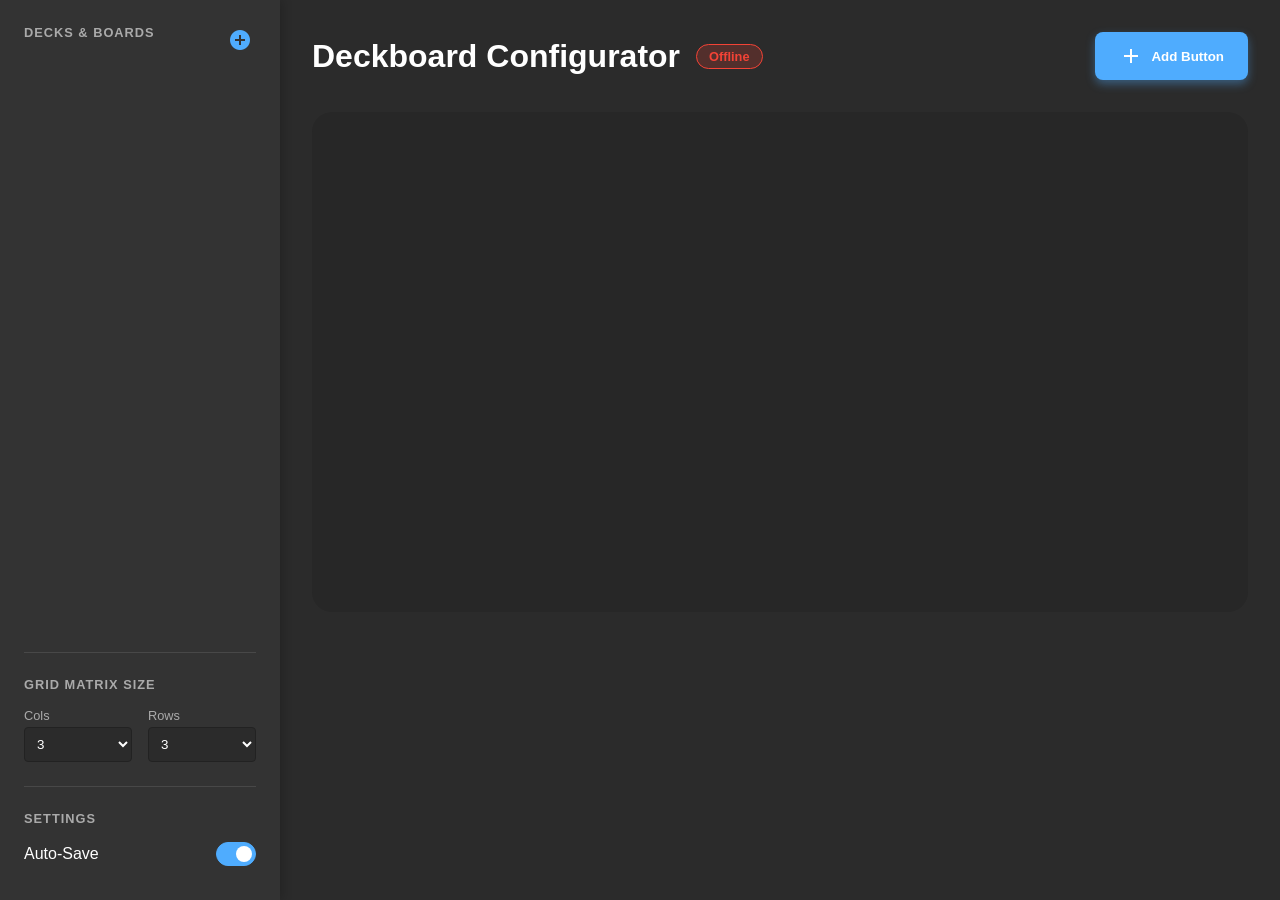
==== deckboard_daemon/frontend/index.html @ f5ce04fb "feat: implement Web UI grid snapping, system apps integration, and mobile drag-drop protections" ====
<!DOCTYPE html>
<html lang="en">
<head>
    <meta charset="UTF-8">
    <meta name="viewport" content="width=device-width, initial-scale=1.0">
    <title>Deckboard Configurator</title>
    <!-- Google Material Symbols Outlined -->
    <link href="https://fonts.googleapis.com/css2?family=Material+Symbols+Outlined:opsz,wght,FILL,GRAD@24,400,0,0" rel="stylesheet" />
    <link rel="stylesheet" href="style.css">
</head>
<body oncontextmenu="return false;"> <!-- Basic block for right-click inspect -->
    <div class="layout-container">
        <!-- Sidebar -->
        <aside class="sidebar">
            <div class="sidebar-header">
                <h3>DECKS & BOARDS</h3>
                <button id="add-board-btn" class="icon-btn" title="Create New Deck Board"><span class="material-symbols-outlined">add_circle</span></button>
            </div>
            <div id="board-list" class="board-list">
                <!-- Boards generated here -->
            </div>
            
            <div class="sidebar-divider"></div>
            
            <div class="sidebar-settings">
                <h3>GRID MATRIX SIZE</h3>
                <div class="size-controls">
                    <div class="input-group">
                        <label>Cols</label>
                        <select id="grid-cols-select">
                            <option value="3">3</option>
                            <option value="4">4</option>
                            <option value="5">5</option>
                            <option value="6">6</option>
                            <option value="7">7</option>
                            <option value="8">8</option>
                        </select>
                    </div>
                    <div class="input-group">
                        <label>Rows</label>
                        <select id="grid-rows-select">
                            <option value="3">3</option>
                            <option value="4">4</option>
                            <option value="5">5</option>
                            <option value="6">6</option>
                            <option value="7">7</option>
                            <option value="8">8</option>
                        </select>
                    </div>
                </div>

                <div class="sidebar-divider"></div>
                
                <h3>SETTINGS</h3>
                <div class="setting-toggle" style="margin-bottom: 10px;">
                    <label>Auto-Save</label>
                    <label class="switch">
                        <input type="checkbox" id="autosave-toggle" checked>
                        <span class="slider round"></span>
                    </label>
                </div>
            </div>
        </aside>

        <!-- Main Content -->
        <div class="main-content">
            <header>
                <div class="header-left">
                    <h1>Deckboard Configurator</h1>
                    <span id="connection-status" class="status-offline">Offline</span>
                </div>
                <div class="header-right">
                    <button id="manual-save-btn" class="btn-primary" style="display: none;"><span class="material-symbols-outlined">save</span> Save & Apply</button>
                    <button id="add-btn" class="btn-primary"><span class="material-symbols-outlined">add</span> Add Button</button>
                </div>
            </header>

            <main>
                <div class="matrix-container" id="matrix-container">
                    <!-- Grid will be generated here -->
                </div>
            </main>
        </div>
    </div>

    <!-- Modal for adding/editing buttons -->
    <div id="editor-modal" class="modal">
        <div class="modal-content">
            <h2 id="modal-title">Edit Button</h2>
            <form id="editor-form">
                <input type="hidden" id="edit-id">
                
                <div class="form-group">
                    <label>Item Type</label>
                    <select id="edit-type">
                        <option value="button">Standard Button</option>
                        <option value="volume_slider">Volume Slider</option>
                        <option value="brightness_slider">Brightness Slider</option>
                    </select>
                </div>

                <div class="form-group" id="title-group">
                    <label>Button Label</label>
                    <input type="text" id="edit-title">
                </div>
                
                <div class="form-group">
                    <label>Tile Size Span</label>
                    <select id="edit-span">
                        <option value="1x1">Normal Square Tile (1x1)</option>
                        <option value="2x1">Wide Tile (2x1)</option>
                        <option value="2x2">Big Square Tile (2x2)</option>
                        <option value="1x3">Vertical Slider (1x3)</option>
                        <option value="1x4">Tall Vertical Slider (1x4)</option>
                        <option value="custom">Custom</option>
                    </select>
                    <div id="custom-span-inputs" class="size-inputs" style="display: none; margin-top: 10px;">
                        <input type="number" id="edit-span-cols" min="1" max="8" value="1">
                        <span>x</span>
                        <input type="number" id="edit-span-rows" min="1" max="8" value="1">
                    </div>
                </div>

                <div class="form-group" id="action-group">
                    <label>Action Type</label>
                    <select id="edit-action">
                        <option value="launch_app">Launch Application</option>
                        <option value="open_url">Open Website URL</option>
                        <option value="audio_volume">Audio Volume Control</option>
                        <option value="brightness">Brightness Control</option>
                        <option value="audio_mute_toggle">Toggle Audio Mute</option>
                        <option value="mpris_action">Media Control</option>
                        <option value="kde_action">KDE System Action</option>
                    </select>
                </div>
                
                <div class="form-group" id="payload-group">
                    <div style="display: flex; justify-content: space-between; align-items: center; margin-bottom: 0.5rem;">
                        <label style="margin-bottom: 0;">Payload (App / URL)</label>
                        <label style="font-size: 0.8rem; display: flex; align-items: center; gap: 5px;">
                            <input type="checkbox" id="custom-payload-toggle"> Custom Command/URL
                        </label>
                    </div>
                    
                    <!-- Searchable Dropdown for System Apps -->
                    <div id="app-search-container" class="dropdown-container">
                        <input type="text" id="app-search-input" placeholder="Search installed apps (e.g. discover)..." autocomplete="off">
                        <ul id="app-search-results" class="dropdown-list"></ul>
                        <input type="hidden" id="edit-payload-app">
                    </div>

                    <!-- Custom Payload Textbox -->
                    <input type="text" id="edit-payload-custom" style="display: none;" placeholder="e.g. flatpak run org.kde.discover">
                </div>
                
                <div class="form-group" id="icon-group">
                    <label>Icon Name (Material Symbols)</label>
                    <input type="text" id="edit-icon" placeholder="e.g. terminal, language, volume_up">
                </div>
                
                <div class="modal-actions">
                    <button type="button" id="btn-cancel" class="btn-secondary">Cancel</button>
                    <button type="button" id="btn-delete" class="btn-danger">Delete Button</button>
                    <button type="submit" class="btn-primary">Save Button</button>
                </div>
            </form>
        </div>
    </div>

    <!-- Security blocker script (F12) -->
    <script>
        document.onkeydown = function(e) {
            if(e.keyCode == 123) return false;
            if(e.ctrlKey && e.shiftKey && e.keyCode == 'I'.charCodeAt(0)) return false;
            if(e.ctrlKey && e.shiftKey && e.keyCode == 'C'.charCodeAt(0)) return false;
            if(e.ctrlKey && e.shiftKey && e.keyCode == 'J'.charCodeAt(0)) return false;
            if(e.ctrlKey && e.keyCode == 'U'.charCodeAt(0)) return false;
        }
    </script>
    <script src="app.js"></script>
</body>
</html>
---- deckboard_daemon/frontend/style.css ----
:root {
    --bg-color: #2b2b2b;
    --card-color: #333333;
    --text-primary: #ffffff;
    --text-secondary: #aaaaaa;
    --accent-color: #4facfe;
    --danger-color: #ff4b4b;
    --success-color: #16A34A;
    
    --shadow-light: #3a3a3a;
    --shadow-dark: #222222;
}

* {
    box-sizing: border-box;
    margin: 0;
    padding: 0;
    font-family: 'Inter', -apple-system, BlinkMacSystemFont, 'Segoe UI', Roboto, Helvetica, Arial, sans-serif;
}

body {
    background-color: var(--bg-color);
    color: var(--text-primary);
    height: 100vh;
    overflow: hidden;
}

/* Material Symbols */
.material-symbols-outlined {
    font-variation-settings: 'FILL' 1, 'wght' 400, 'GRAD' 0, 'opsz' 24;
    vertical-align: middle;
}

/* Layout */
.layout-container {
    display: flex;
    height: 100%;
}

.sidebar {
    width: 280px;
    background-color: var(--card-color);
    padding: 1.5rem;
    display: flex;
    flex-direction: column;
    box-shadow: 2px 0 10px rgba(0,0,0,0.2);
    z-index: 10;
}

.main-content {
    flex-grow: 1;
    display: flex;
    flex-direction: column;
    overflow-y: auto;
    padding: 2rem;
}

/* Sidebar Components */
.sidebar h3 {
    font-size: 0.8rem;
    color: var(--text-secondary);
    margin-bottom: 1rem;
    letter-spacing: 1px;
}

.sidebar-header {
    display: flex;
    justify-content: space-between;
    align-items: center;
    margin-bottom: 0.5rem;
}

.board-list {
    flex-grow: 1;
    overflow-y: auto;
}

.board-item {
    display: flex;
    align-items: center;
    padding: 0.75rem 1rem;
    border-radius: 0.5rem;
    cursor: pointer;
    margin-bottom: 0.5rem;
    transition: background-color 0.2s;
}

.board-item:hover {
    background-color: rgba(255,255,255,0.05);
}

.board-item.active {
    background-color: var(--accent-color);
    color: white;
}

.board-item span.title {
    flex-grow: 1;
    margin-left: 0.75rem;
    font-size: 0.9rem;
    font-weight: 600;
}

.sidebar-divider {
    height: 1px;
    background-color: rgba(255,255,255,0.1);
    margin: 1.5rem 0;
}

/* Form Controls in Sidebar */
.size-controls {
    display: flex;
    gap: 1rem;
}

.input-group {
    flex: 1;
}

.input-group label {
    display: block;
    font-size: 0.8rem;
    color: var(--text-secondary);
    margin-bottom: 0.25rem;
}

.input-group select, .sidebar-settings input {
    width: 100%;
    padding: 0.5rem;
    border-radius: 0.25rem;
    background: var(--bg-color);
    border: 1px solid var(--shadow-dark);
    color: white;
}

/* Header & Main */
header {
    display: flex;
    justify-content: space-between;
    align-items: center;
    margin-bottom: 2rem;
}

.header-left {
    display: flex;
    align-items: center;
    gap: 1rem;
}

.header-right {
    display: flex;
    gap: 1rem;
}

#connection-status {
    padding: 0.25rem 0.75rem;
    border-radius: 1rem;
    font-size: 0.8rem;
    font-weight: bold;
}

.status-online { background-color: rgba(76, 175, 80, 0.2); color: #4CAF50; border: 1px solid #4CAF50; }
.status-offline { background-color: rgba(244, 67, 54, 0.2); color: #F44336; border: 1px solid #F44336; }

/* Buttons */
button {
    cursor: pointer;
    border: none;
    outline: none;
    font-weight: bold;
    transition: all 0.2s;
    display: flex;
    align-items: center;
    justify-content: center;
    gap: 0.5rem;
}

.icon-btn {
    background: transparent;
    color: var(--accent-color);
    padding: 0.25rem;
}
.icon-btn:hover { filter: brightness(1.2); }

.btn-primary {
    background: var(--accent-color);
    color: white;
    padding: 0.75rem 1.5rem;
    border-radius: 0.5rem;
    box-shadow: 0 4px 10px rgba(79, 172, 254, 0.4);
}
.btn-primary:hover { filter: brightness(1.1); }

#manual-save-btn {
    background: var(--success-color);
    box-shadow: 0 4px 10px rgba(22, 163, 74, 0.4);
}

.btn-secondary {
    background: transparent;
    color: var(--text-secondary);
    padding: 0.75rem 1.5rem;
    border-radius: 0.5rem;
    border: 1px solid var(--text-secondary);
}
.btn-secondary:hover { color: white; border-color: white; }

.btn-danger {
    background: transparent;
    color: var(--danger-color);
    padding: 0.75rem 1.5rem;
    border-radius: 0.5rem;
    border: 1px solid var(--danger-color);
}
.btn-danger:hover { background: var(--danger-color); color: white; }

/* Grid Layout */
.matrix-container {
    display: grid;
    gap: 12px;
    background: rgba(0,0,0,0.1);
    padding: 20px;
    border-radius: 20px;
    min-height: 500px;
}

/* Neumorphic Tiles */
.deck-tile {
    background: var(--card-color);
    border-radius: 18px;
    box-shadow: 
        5px 5px 10px var(--shadow-dark),
        -5px -5px 10px var(--shadow-light);
    display: flex;
    flex-direction: column;
    align-items: center;
    justify-content: center;
    padding: 1rem;
    cursor: grab;
    transition: transform 0.1s;
    user-select: none;
}

.deck-tile:active {
    cursor: grabbing;
    transform: scale(0.95);
    box-shadow: 
        inset 5px 5px 10px var(--shadow-dark),
        inset -5px -5px 10px var(--shadow-light);
}

.deck-tile.dragging-ghost {
    opacity: 0.6;
}

.deck-tile.dragging {
    opacity: 0.15;
}

.deck-tile-empty {
    background: rgba(255, 255, 255, 0.02);
    border: 2px dashed rgba(255, 255, 255, 0.1);
    border-radius: 18px;
    display: flex;
    align-items: center;
    justify-content: center;
    color: rgba(255,255,255,0.1);
    transition: all 0.2s;
}
.deck-tile-empty.drag-over-green {
    background: rgba(76, 175, 80, 0.2);
    border-color: var(--success-color);
}
.deck-tile-empty.drag-over-red {
    background: rgba(244, 67, 54, 0.2);
    border-color: var(--danger-color);
}

.tile-icon {
    font-size: 2rem;
    margin-bottom: 0.5rem;
    color: var(--accent-color);
}
.tile-icon .material-symbols-outlined {
    font-size: inherit;
}

.tile-title {
    font-size: 0.85rem;
    font-weight: bold;
    text-align: center;
    overflow: hidden;
    text-overflow: ellipsis;
    white-space: nowrap;
    width: 100%;
}

.tile-slider-track {
    width: 8px;
    flex-grow: 1;
    background: var(--bg-color);
    border-radius: 4px;
    margin-top: 8px;
    display: flex;
    align-items: flex-end;
}
.tile-slider-fill {
    width: 100%;
    height: 50%;
    background: var(--accent-color);
    border-radius: 4px;
}

/* Modal */
.modal {
    display: none;
    position: fixed;
    z-index: 100;
    left: 0;
    top: 0;
    width: 100%;
    height: 100%;
    background-color: rgba(0,0,0,0.7);
    backdrop-filter: blur(5px);
    align-items: center;
    justify-content: center;
}
.modal.show {
    display: flex;
}

.modal-content {
    background-color: var(--card-color);
    padding: 2rem;
    border-radius: 1rem;
    width: 100%;
    max-width: 500px;
    max-height: 90vh;
    overflow-y: visible;
    box-shadow: 0 10px 30px rgba(0,0,0,0.5);
}

.modal-content h2 {
    margin-bottom: 1.5rem;
}

.form-group {
    margin-bottom: 1rem;
}
.form-group label {
    display: block;
    margin-bottom: 0.5rem;
    color: var(--text-secondary);
    font-size: 0.9rem;
}
.form-group input[type="text"], .form-group input[type="number"], .form-group select {
    width: 100%;
    padding: 0.75rem;
    border-radius: 0.5rem;
    border: 1px solid var(--shadow-dark);
    background: var(--bg-color);
    color: white;
    outline: none;
}
.form-group input:focus, .form-group select:focus {
    border-color: var(--accent-color);
}

.size-inputs {
    display: flex;
    align-items: center;
    gap: 1rem;
}
.size-inputs input {
    width: 80px;
}

/* Dropdown specific */
.dropdown-container {
    position: relative;
    width: 100%;
}
.dropdown-list {
    position: absolute;
    top: 100%;
    left: 0;
    right: 0;
    background: var(--bg-color);
    border: 1px solid var(--accent-color);
    border-top: none;
    border-radius: 0 0 0.5rem 0.5rem;
    max-height: 200px;
    overflow-y: auto;
    z-index: 1000;
    list-style: none;
    display: none;
}
.dropdown-list.show {
    display: block;
}
.dropdown-list li {
    padding: 10px;
    cursor: pointer;
    border-bottom: 1px solid var(--shadow-dark);
    display: flex;
    align-items: center;
    gap: 10px;
}
.dropdown-list li:hover, .dropdown-list li.active {
    background-color: var(--accent-color);
}
.dropdown-list li .app-icon {
    font-size: 1.2rem;
}
.dropdown-list li .app-name {
    font-weight: bold;
    font-size: 0.9rem;
}
.dropdown-list li .app-payload {
    font-size: 0.7rem;
    color: var(--text-secondary);
}
.dropdown-list li:hover .app-payload, .dropdown-list li.active .app-payload {
    color: rgba(255,255,255,0.7);
}

.modal-actions {
    display: flex;
    justify-content: flex-end;
    gap: 1rem;
    margin-top: 2rem;
}

/* Toggle Switch */
.setting-toggle {
    display: flex;
    justify-content: space-between;
    align-items: center;
}

.switch {
  position: relative;
  display: inline-block;
  width: 40px;
  height: 24px;
}
.switch input { 
  opacity: 0;
  width: 0;
  height: 0;
}
.slider {
  position: absolute;
  cursor: pointer;
  top: 0;
  left: 0;
  right: 0;
  bottom: 0;
  background-color: var(--bg-color);
  transition: .4s;
  border: 1px solid var(--shadow-dark);
}
.slider:before {
  position: absolute;
  content: "";
  height: 16px;
  width: 16px;
  left: 3px;
  bottom: 3px;
  background-color: var(--text-secondary);
  transition: .4s;
}
input:checked + .slider {
  background-color: var(--accent-color);
  border-color: var(--accent-color);
}
input:checked + .slider:before {
  transform: translateX(16px);
  background-color: white;
}
.slider.round {
  border-radius: 24px;
}
.slider.round:before {
  border-radius: 50%;
}
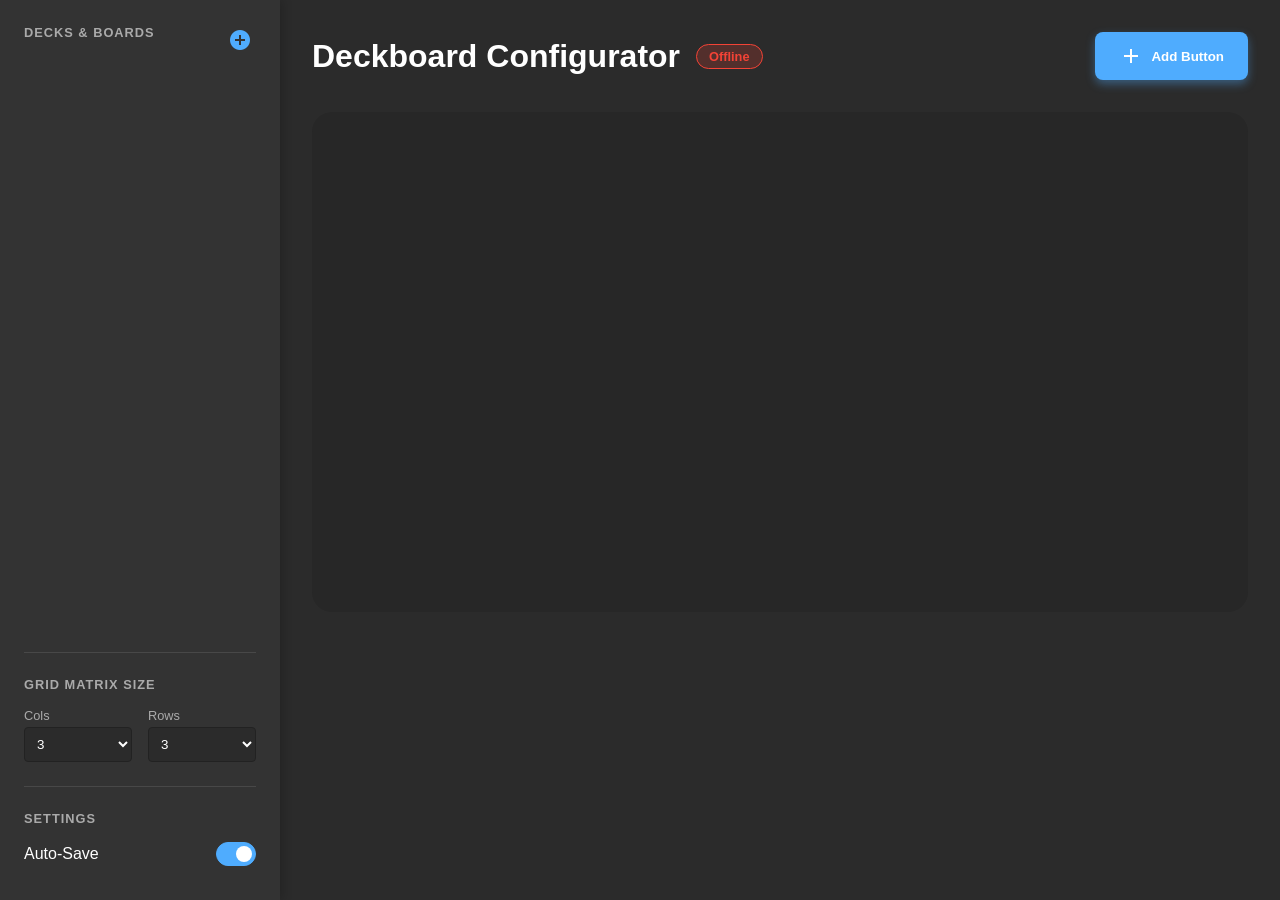
==== commit 83157d37: "feat: restrict application launches to approved identities" ====
--- a/deckboard_daemon/frontend/index.html
+++ b/deckboard_daemon/frontend/index.html
@@ -70,6 +70,7 @@
                     <span id="connection-status" class="status-offline">Offline</span>
                 </div>
                 <div class="header-right">
+                    <button id="reload-config-btn" class="btn-secondary" style="display: none;" title="Discard local edits and reload the server config">Reload Server Config</button>
                     <button id="manual-save-btn" class="btn-primary" style="display: none;"><span class="material-symbols-outlined">save</span> Save & Apply</button>
                     <button id="add-btn" class="btn-primary"><span class="material-symbols-outlined">add</span> Add Button</button>
                 </div>
@@ -80,6 +81,24 @@
                     <!-- Grid will be generated here -->
                 </div>
             </main>
+        </div>
+    </div>
+
+    <!-- Modal for standalone-server pairing -->
+    <div id="auth-modal" class="modal auth-modal" aria-hidden="true">
+        <div class="modal-content">
+            <h2>Pair with Deckboard</h2>
+            <p class="auth-hint">Enter the one-time pairing code shown by the standalone server.</p>
+            <form id="auth-form">
+                <div class="form-group">
+                    <label for="pairing-code">Pairing code</label>
+                    <input type="password" id="pairing-code" autocomplete="one-time-code" spellcheck="false">
+                </div>
+                <p id="auth-error" class="auth-error" role="alert" aria-live="polite"></p>
+                <div class="modal-actions">
+                    <button type="submit" class="btn-primary">Connect</button>
+                </div>
+            </form>
         </div>
     </div>
 
@@ -131,31 +150,58 @@
                         <option value="audio_mute_toggle">Toggle Audio Mute</option>
                         <option value="mpris_action">Media Control</option>
                         <option value="kde_action">KDE System Action</option>
+                        <option value="clock_widget">Dynamic Clock Widget</option>
                     </select>
                 </div>
                 
                 <div class="form-group" id="payload-group">
                     <div style="display: flex; justify-content: space-between; align-items: center; margin-bottom: 0.5rem;">
-                        <label style="margin-bottom: 0;">Payload (App / URL)</label>
-                        <label style="font-size: 0.8rem; display: flex; align-items: center; gap: 5px;">
-                            <input type="checkbox" id="custom-payload-toggle"> Custom Command/URL
-                        </label>
+                        <label style="margin-bottom: 0;">Payload (Approved App / URL)</label>
                     </div>
                     
                     <!-- Searchable Dropdown for System Apps -->
                     <div id="app-search-container" class="dropdown-container">
-                        <input type="text" id="app-search-input" placeholder="Search installed apps (e.g. discover)..." autocomplete="off">
+                        <input type="text" id="app-search-input" placeholder="Search approved applications..." autocomplete="off">
                         <ul id="app-search-results" class="dropdown-list"></ul>
                         <input type="hidden" id="edit-payload-app">
                     </div>
+                    <p id="approved-apps-hint" role="status" style="display: none;"></p>
+                    <p id="launch-app-error" role="alert" style="display: none;"></p>
 
                     <!-- Custom Payload Textbox -->
-                    <input type="text" id="edit-payload-custom" style="display: none;" placeholder="e.g. flatpak run org.kde.discover">
+                    <input type="text" id="edit-payload-custom" style="display: none;" placeholder="https://example.com">
+                    
+                    <!-- Predefined Dropdowns for Media / KDE -->
+                    <select id="edit-payload-media" style="display: none;">
+                        <option value="play-pause">Play / Pause</option>
+                        <option value="next">Next Track</option>
+                        <option value="previous">Previous Track</option>
+                        <option value="volume_up">Volume Up</option>
+                        <option value="volume_down">Volume Down</option>
+                        <option value="mute">Toggle Mute</option>
+                    </select>
+
+                    <select id="edit-payload-kde" style="display: none;">
+                        <option value="sleep">Sleep / Suspend</option>
+                        <option value="shutdown">Shutdown</option>
+                        <option value="lock">Lock Screen</option>
+                        <option value="logout">Logout</option>
+                    </select>
                 </div>
                 
                 <div class="form-group" id="icon-group">
                     <label>Icon Name (Material Symbols)</label>
                     <input type="text" id="edit-icon" placeholder="e.g. terminal, language, volume_up">
+                    
+                    <label style="margin-top: 10px; display: block;">Or Upload Custom Image / GIF</label>
+                    <input type="file" id="edit-image-upload" accept="image/png, image/jpeg, image/gif, image/svg+xml" style="width: 100%; margin-top: 5px;">
+                    <input type="hidden" id="edit-icon-base64">
+                    <input type="hidden" id="edit-system-icon-path">
+                    
+                    <div id="image-preview-container" style="display: none; margin-top: 10px; text-align: center;">
+                        <img id="image-preview" src="" style="max-width: 100px; max-height: 100px; border-radius: 10px;">
+                        <button type="button" id="btn-remove-image" class="btn-danger" style="display: block; margin: 5px auto 0; font-size: 0.8rem; padding: 4px 8px;">Remove Custom Image</button>
+                    </div>
                 </div>
                 
                 <div class="modal-actions">
@@ -177,6 +223,6 @@
             if(e.ctrlKey && e.keyCode == 'U'.charCodeAt(0)) return false;
         }
     </script>
-    <script src="app.js"></script>
+    <script type="module" src="app.js"></script>
 </body>
 </html>
--- a/deckboard_daemon/frontend/style.css
+++ b/deckboard_daemon/frontend/style.css
@@ -344,6 +344,22 @@
     margin-bottom: 1.5rem;
 }
 
+.auth-modal {
+    z-index: 200;
+}
+
+.auth-hint {
+    color: var(--text-secondary);
+    line-height: 1.5;
+    margin-bottom: 1.25rem;
+}
+
+.auth-error {
+    color: var(--danger-color);
+    min-height: 1.25rem;
+    line-height: 1.4;
+}
+
 .form-group {
     margin-bottom: 1rem;
 }
@@ -353,7 +369,7 @@
     color: var(--text-secondary);
     font-size: 0.9rem;
 }
-.form-group input[type="text"], .form-group input[type="number"], .form-group select {
+.form-group input[type="text"], .form-group input[type="number"], .form-group input[type="password"], .form-group select {
     width: 100%;
     padding: 0.75rem;
     border-radius: 0.5rem;
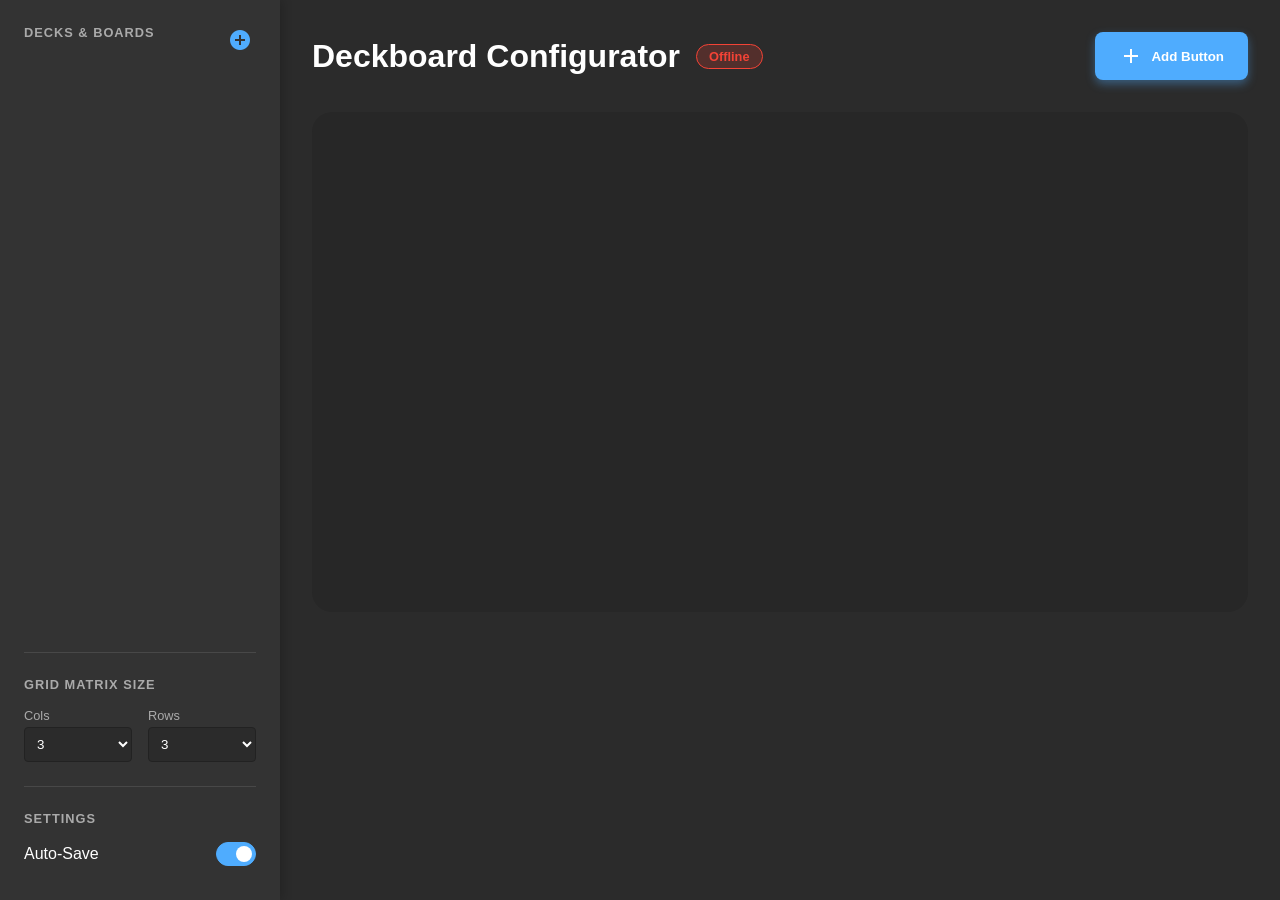
==== commit 42cd2674: "feat: complete alpha discovery and enrollment flow" ====
--- a/deckboard_daemon/frontend/index.html
+++ b/deckboard_daemon/frontend/index.html
@@ -94,6 +94,21 @@
                     <label for="pairing-code">Pairing code</label>
                     <input type="password" id="pairing-code" autocomplete="one-time-code" spellcheck="false">
                 </div>
+                <section id="local-pairing-panel" class="local-pairing-panel" hidden>
+                    <div class="pairing-panel-heading">
+                        <span class="material-symbols-outlined">qr_code_2</span>
+                        <strong>QR pairing option</strong>
+                    </div>
+                    <p class="pairing-panel-copy">Scan the exact JSON enrollment payload or copy/paste it into the phone. It binds the HTTPS endpoint, certificate identity, and one-time expiry.</p>
+                    <div id="pairing-qr" class="pairing-qr" hidden aria-label="Enrollment QR code"></div>
+                    <code id="pairing-payload" class="pairing-payload"></code>
+                    <button type="button" id="copy-pairing-btn" class="btn-secondary">Copy pairing payload</button>
+                    <p id="pairing-code-hint" class="pairing-code-hint">Camera-less fallback: use the one-time code below.</p>
+                    <output id="pairing-code-display" class="pairing-code-display" aria-live="polite"></output>
+                    <p id="pairing-expires" class="pairing-expires"></p>
+                    <p class="manual-pairing-hint">Manual fallback: run <code>kdedeck_daemon --pair</code> in an interactive terminal and enter the code here.</p>
+                </section>
+                <button type="button" id="request-pairing-btn" class="btn-secondary">Show enrollment / pairing data</button>
                 <p id="auth-error" class="auth-error" role="alert" aria-live="polite"></p>
                 <div class="modal-actions">
                     <button type="submit" class="btn-primary">Connect</button>
--- a/deckboard_daemon/frontend/style.css
+++ b/deckboard_daemon/frontend/style.css
@@ -359,6 +359,22 @@
     min-height: 1.25rem;
     line-height: 1.4;
 }
+
+.local-pairing-panel {
+    border: 1px solid rgba(79, 172, 254, 0.45);
+    border-radius: 0.75rem;
+    padding: 1rem;
+    margin: 1rem 0;
+    background: rgba(79, 172, 254, 0.08);
+}
+.pairing-panel-heading { display: flex; align-items: center; gap: 0.5rem; color: var(--accent-color); margin-bottom: 0.5rem; }
+.pairing-panel-copy, .pairing-code-hint, .pairing-expires, .manual-pairing-hint { color: var(--text-secondary); font-size: 0.82rem; line-height: 1.4; margin: 0.5rem 0; }
+.pairing-qr { width: min(100%, 280px); margin: 0.9rem auto; padding: 0.75rem; border-radius: 0.5rem; background: #fff; }
+.pairing-qr[hidden] { display: none; }
+.pairing-qr svg { display: block; width: 100%; height: auto; shape-rendering: crispEdges; }
+.pairing-payload { display: block; overflow-wrap: anywhere; background: var(--bg-color); padding: 0.6rem; border-radius: 0.4rem; color: var(--text-primary); font-size: 0.75rem; margin: 0.75rem 0; }
+.pairing-code-display { display: block; letter-spacing: 0.22em; font-size: 1.45rem; font-weight: 700; color: var(--text-primary); margin: 0.5rem 0; }
+.manual-pairing-hint code { color: var(--text-primary); }
 
 .form-group {
     margin-bottom: 1rem;
